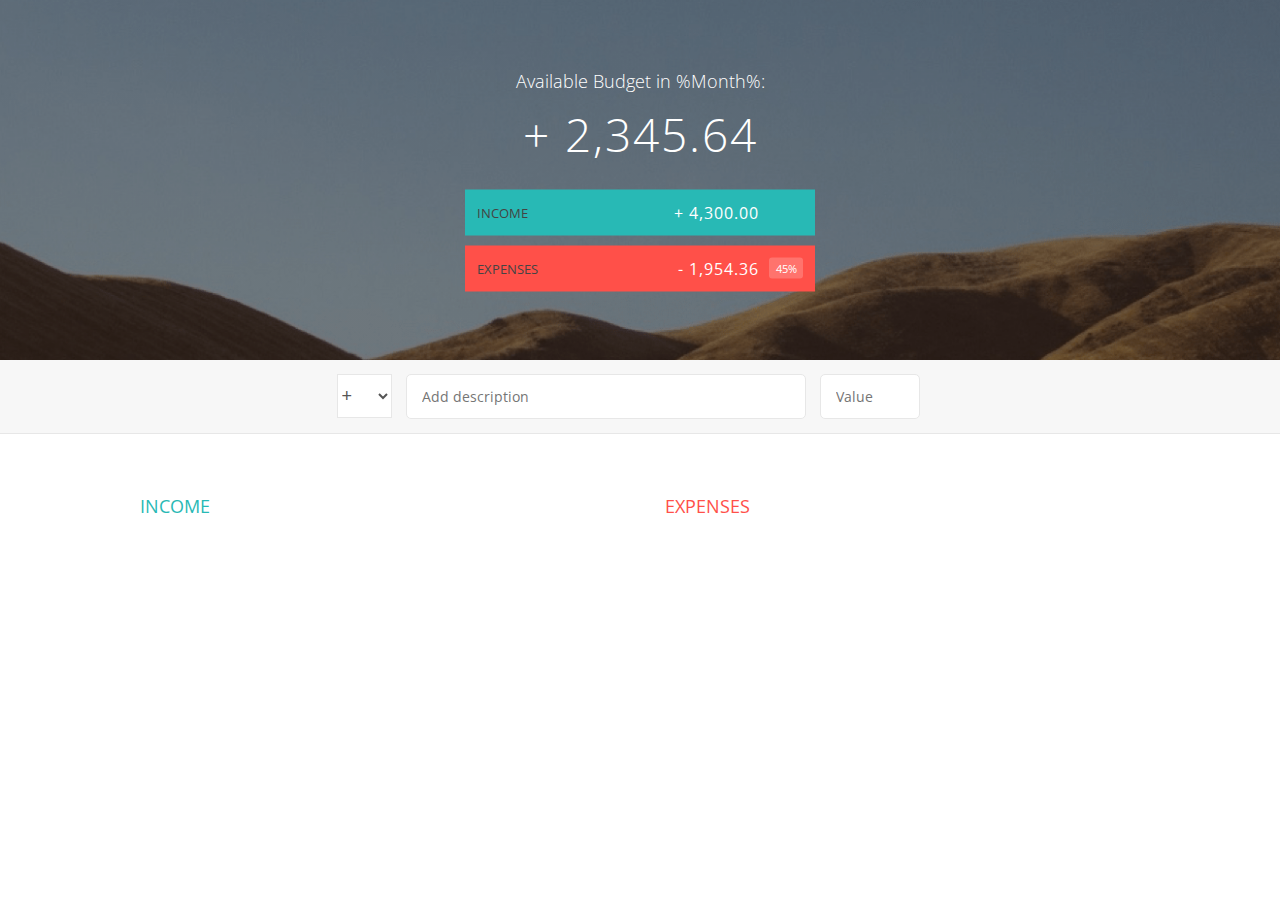
==== index.html @ 8ce370a0 "Initial commit" ====
<!DOCTYPE html>
<html lang="en">
    <head>
        <meta charset="UTF-8">
        <link href="https://fonts.googleapis.com/css?family=Open+Sans:100,300,400,600" rel="stylesheet" type="text/css">
        <link href="http://code.ionicframework.com/ionicons/2.0.1/css/ionicons.min.css" rel="stylesheet" type="text/css">
        <link type="text/css" rel="stylesheet" href="style.css">
        <title>Budgety</title>
    </head>
    <body>
        
        <div class="top">
            <div class="budget">
                <div class="budget__title">
                    Available Budget in <span class="budget__title--month">%Month%</span>:
                </div>
                
                <div class="budget__value">+ 2,345.64</div>
                
                <div class="budget__income clearfix">
                    <div class="budget__income--text">Income</div>
                    <div class="right">
                        <div class="budget__income--value">+ 4,300.00</div>
                        <div class="budget__income--percentage">&nbsp;</div>
                    </div>
                </div>
                
                <div class="budget__expenses clearfix">
                    <div class="budget__expenses--text">Expenses</div>
                    <div class="right clearfix">
                        <div class="budget__expenses--value">- 1,954.36</div>
                        <div class="budget__expenses--percentage">45%</div>
                    </div>
                </div>
            </div>
        </div>
        
        
        
        <div class="bottom">
            <div class="add">
                <div class="add__container">
                    <select class="add__type">
                        <option value="inc" selected>+</option>
                        <option value="exp">-</option>
                    </select>
                    <input type="text" class="add__description" placeholder="Add description">
                    <input type="number" class="add__value" placeholder="Value">
                    <button class="add__btn"><i class="ion-ios-checkmark-outline"></i></button>
                </div>
            </div>
            
            <div class="container clearfix">
                <div class="income">
                    <h2 class="icome__title">Income</h2>
                    
                    <div class="income__list">
                       
                        <!--
                        <div class="item clearfix" id="income-0">
                            <div class="item__description">Salary</div>
                            <div class="right clearfix">
                                <div class="item__value">+ 2,100.00</div>
                                <div class="item__delete">
                                    <button class="item__delete--btn"><i class="ion-ios-close-outline"></i></button>
                                </div>
                            </div>
                        </div>
                        
                        <div class="item clearfix" id="income-1">
                            <div class="item__description">Sold car</div>
                            <div class="right clearfix">
                                <div class="item__value">+ 1,500.00</div>
                                <div class="item__delete">
                                    <button class="item__delete--btn"><i class="ion-ios-close-outline"></i></button>
                                </div>
                            </div>
                        </div>
                        -->
                        
                    </div>
                </div>
                
                
                
                <div class="expenses">
                    <h2 class="expenses__title">Expenses</h2>
                    
                    <div class="expenses__list">
                       
                        <!--
                        <div class="item clearfix" id="expense-0">
                            <div class="item__description">Apartment rent</div>
                            <div class="right clearfix">
                                <div class="item__value">- 900.00</div>
                                <div class="item__percentage">21%</div>
                                <div class="item__delete">
                                    <button class="item__delete--btn"><i class="ion-ios-close-outline"></i></button>
                                </div>
                            </div>
                        </div>

                        <div class="item clearfix" id="expense-1">
                            <div class="item__description">Grocery shopping</div>
                            <div class="right clearfix">
                                <div class="item__value">- 435.28</div>
                                <div class="item__percentage">10%</div>
                                <div class="item__delete">
                                    <button class="item__delete--btn"><i class="ion-ios-close-outline"></i></button>
                                </div>
                            </div>
                        </div>
                        -->
                        
                    </div>
                </div>
            </div>
            
            
        </div>
        
        <script src="app.js"></script>
    </body>
</html>
---- style.css ----
/**********************************************
*** GENERAL
**********************************************/

* {
    margin: 0;
    padding: 0;
    box-sizing: border-box;
}

.clearfix::after {
    content: "";
    display: table;
    clear: both;
}

body {
    color: #555;
    font-family: Open Sans;
    font-size: 16px;
    position: relative;
    height: 100vh;
    font-weight: 400;
}

.right { float: right; }
.red { color: #FF5049 !important; }
.red-focus:focus { border: 1px solid #FF5049 !important; }

/**********************************************
*** TOP PART
**********************************************/

.top {
    height: 40vh;
    background-image: linear-gradient(rgba(0, 0, 0, 0.35), rgba(0, 0, 0, 0.35)), url(back.png);
    background-size: cover;
    background-position: center;
    position: relative;
}

.budget {
    position: absolute;
    width: 350px;
    top: 50%;
    left: 50%;
    transform: translate(-50%, -50%);
    color: #fff;
}

.budget__title {
    font-size: 18px;
    text-align: center;
    margin-bottom: 10px;
    font-weight: 300;
}

.budget__value {
    font-weight: 300;
    font-size: 46px;
    text-align: center;
    margin-bottom: 25px;
    letter-spacing: 2px;
}

.budget__income,
.budget__expenses {
    padding: 12px;
    text-transform: uppercase;
}

.budget__income {
    margin-bottom: 10px;
    background-color: #28B9B5;
}

.budget__expenses {
    background-color: #FF5049;
}

.budget__income--text,
.budget__expenses--text {
    float: left;
    font-size: 13px;
    color: #444;
    margin-top: 2px;
}

.budget__income--value,
.budget__expenses--value {
    letter-spacing: 1px;
    float: left;
}

.budget__income--percentage,
.budget__expenses--percentage {
    float: left;
    width: 34px;
    font-size: 11px;
    padding: 3px 0;
    margin-left: 10px;
}

.budget__expenses--percentage {
    background-color: rgba(255, 255, 255, 0.2);
    text-align: center;
    border-radius: 3px;
}


/**********************************************
*** BOTTOM PART
**********************************************/

/***** FORM *****/
.add {
    padding: 14px;
    border-bottom: 1px solid #e7e7e7;
    background-color: #f7f7f7;
}

.add__container {
    margin: 0 auto;
    text-align: center;
}

.add__type {
    width: 55px;
    border: 1px solid #e7e7e7;
    height: 44px;
    font-size: 18px;
    color: inherit;
    background-color: #fff;
    margin-right: 10px;
    font-weight: 300;
    transition: border 0.3s;
}

.add__description,
.add__value {
    border: 1px solid #e7e7e7;
    background-color: #fff;
    color: inherit;
    font-family: inherit;
    font-size: 14px;
    padding: 12px 15px;
    margin-right: 10px;
    border-radius: 5px;
    transition: border 0.3s;
}

.add__description { width: 400px;}
.add__value { width: 100px;}

.add__btn {
    font-size: 35px;
    background: none;
    border: none;
    color: #28B9B5;
    cursor: pointer;
    display: inline-block;
    vertical-align: middle;
    line-height: 1.1;
    margin-left: 10px;
}

.add__btn:active { transform: translateY(2px); }

.add__type:focus,
.add__description:focus,
.add__value:focus {
    outline: none;
    border: 1px solid #28B9B5;
}

.add__btn:focus { outline: none; }

/***** LISTS *****/
.container {
    width: 1000px;
    margin: 60px auto;
}

.income {
    float: left;
    width: 475px;
    margin-right: 50px;
}

.expenses {
    float: left;
    width: 475px;
}

h2 {
    text-transform: uppercase;
    font-size: 18px;
    font-weight: 400;
    margin-bottom: 15px;
}

.icome__title { color: #28B9B5; }
.expenses__title { color: #FF5049; }

.item {
    padding: 13px;
    border-bottom: 1px solid #e7e7e7;
}

.item:first-child { border-top: 1px solid #e7e7e7; }
.item:nth-child(even) { background-color: #f7f7f7; }

.item__description {
    float: left;
}

.item__value {
    float: left;
    transition: transform 0.3s;
}

.item__percentage {
    float: left;
    margin-left: 20px;
    transition: transform 0.3s;
    font-size: 11px;
    background-color: #FFDAD9;
    padding: 3px;
    border-radius: 3px;
    width: 32px;
    text-align: center;
}

.income .item__value,
.income .item__delete--btn {
    color: #28B9B5;
}

.expenses .item__value,
.expenses .item__percentage,
.expenses .item__delete--btn {
    color: #FF5049;
}


.item__delete {
    float: left;
}

.item__delete--btn {
    font-size: 22px;
    background: none;
    border: none;
    cursor: pointer;
    display: inline-block;
    vertical-align: middle;
    line-height: 1;
    display: none;
}

.item__delete--btn:focus { outline: none; }
.item__delete--btn:active { transform: translateY(2px); }

.item:hover .item__delete--btn { display: block; }
.item:hover .item__value { transform: translateX(-20px); }
.item:hover .item__percentage { transform: translateX(-20px); }


.unpaid {
    background-color: #FFDAD9 !important;
    cursor: pointer;
    color: #FF5049;

}

.unpaid .item__percentage { box-shadow: 0 2px 6px 0 rgba(0, 0, 0, 0.1); }
.unpaid:hover .item__description { font-weight: 900; }
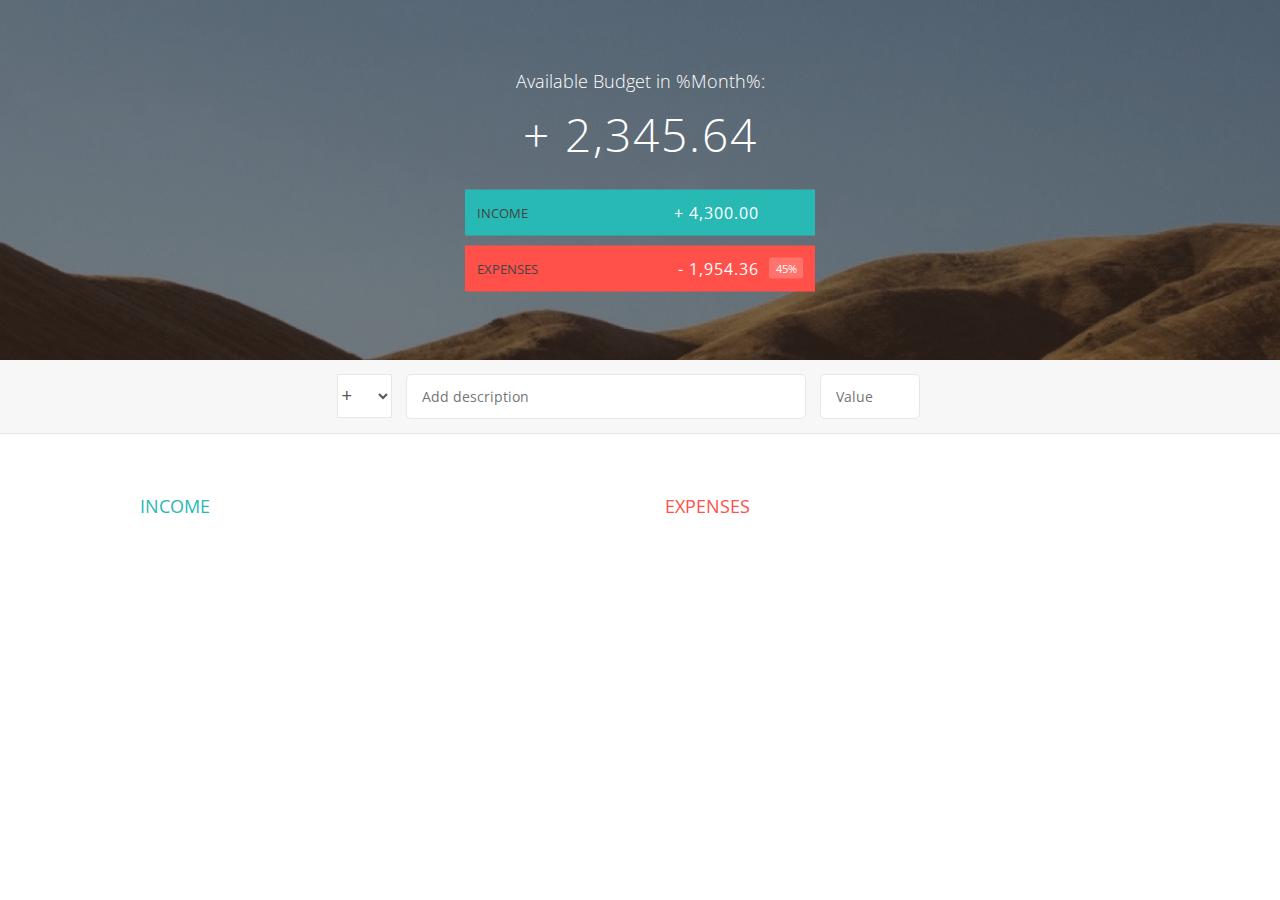
==== commit 94b771a8: "changed from http to https" ====
--- a/index.html
+++ b/index.html
@@ -1,62 +1,72 @@
 <!DOCTYPE html>
 <html lang="en">
-    <head>
-        <meta charset="UTF-8">
-        <link href="https://fonts.googleapis.com/css?family=Open+Sans:100,300,400,600" rel="stylesheet" type="text/css">
-        <link href="http://code.ionicframework.com/ionicons/2.0.1/css/ionicons.min.css" rel="stylesheet" type="text/css">
-        <link type="text/css" rel="stylesheet" href="style.css">
-        <title>Budgety</title>
-    </head>
-    <body>
-        
-        <div class="top">
-            <div class="budget">
-                <div class="budget__title">
-                    Available Budget in <span class="budget__title--month">%Month%</span>:
-                </div>
-                
-                <div class="budget__value">+ 2,345.64</div>
-                
-                <div class="budget__income clearfix">
-                    <div class="budget__income--text">Income</div>
-                    <div class="right">
-                        <div class="budget__income--value">+ 4,300.00</div>
-                        <div class="budget__income--percentage">&nbsp;</div>
-                    </div>
-                </div>
-                
-                <div class="budget__expenses clearfix">
-                    <div class="budget__expenses--text">Expenses</div>
-                    <div class="right clearfix">
-                        <div class="budget__expenses--value">- 1,954.36</div>
-                        <div class="budget__expenses--percentage">45%</div>
-                    </div>
-                </div>
-            </div>
+  <head>
+    <meta charset="UTF-8" />
+    <link
+      href="https://fonts.googleapis.com/css?family=Open+Sans:100,300,400,600"
+      rel="stylesheet"
+      type="text/css"
+    />
+    <link
+      href="https://code.ionicframework.com/ionicons/2.0.1/css/ionicons.min.css"
+      rel="stylesheet"
+      type="text/css"
+    />
+    <link type="text/css" rel="stylesheet" href="style.css" />
+    <title>Budget App 2020</title>
+  </head>
+  <body>
+    <div class="top">
+      <div class="budget">
+        <div class="budget__title">
+          Available Budget in <span class="budget__title--month">%Month%</span>:
         </div>
-        
-        
-        
-        <div class="bottom">
-            <div class="add">
-                <div class="add__container">
-                    <select class="add__type">
-                        <option value="inc" selected>+</option>
-                        <option value="exp">-</option>
-                    </select>
-                    <input type="text" class="add__description" placeholder="Add description">
-                    <input type="number" class="add__value" placeholder="Value">
-                    <button class="add__btn"><i class="ion-ios-checkmark-outline"></i></button>
-                </div>
-            </div>
-            
-            <div class="container clearfix">
-                <div class="income">
-                    <h2 class="icome__title">Income</h2>
-                    
-                    <div class="income__list">
-                       
-                        <!--
+
+        <div class="budget__value">+ 2,345.64</div>
+
+        <div class="budget__income clearfix">
+          <div class="budget__income--text">Income</div>
+          <div class="right">
+            <div class="budget__income--value">+ 4,300.00</div>
+            <div class="budget__income--percentage">&nbsp;</div>
+          </div>
+        </div>
+
+        <div class="budget__expenses clearfix">
+          <div class="budget__expenses--text">Expenses</div>
+          <div class="right clearfix">
+            <div class="budget__expenses--value">- 1,954.36</div>
+            <div class="budget__expenses--percentage">45%</div>
+          </div>
+        </div>
+      </div>
+    </div>
+
+    <div class="bottom">
+      <div class="add">
+        <div class="add__container">
+          <select class="add__type">
+            <option value="inc" selected>+</option>
+            <option value="exp">-</option>
+          </select>
+          <input
+            type="text"
+            class="add__description"
+            placeholder="Add description"
+          />
+          <input type="number" class="add__value" placeholder="Value" />
+          <button class="add__btn">
+            <i class="ion-ios-checkmark-outline"></i>
+          </button>
+        </div>
+      </div>
+
+      <div class="container clearfix">
+        <div class="income">
+          <h2 class="icome__title">Income</h2>
+
+          <div class="income__list">
+            <!--
                         <div class="item clearfix" id="income-0">
                             <div class="item__description">Salary</div>
                             <div class="right clearfix">
@@ -77,18 +87,14 @@
                             </div>
                         </div>
                         -->
-                        
-                    </div>
-                </div>
-                
-                
-                
-                <div class="expenses">
-                    <h2 class="expenses__title">Expenses</h2>
-                    
-                    <div class="expenses__list">
-                       
-                        <!--
+          </div>
+        </div>
+
+        <div class="expenses">
+          <h2 class="expenses__title">Expenses</h2>
+
+          <div class="expenses__list">
+            <!--
                         <div class="item clearfix" id="expense-0">
                             <div class="item__description">Apartment rent</div>
                             <div class="right clearfix">
@@ -111,14 +117,11 @@
                             </div>
                         </div>
                         -->
-                        
-                    </div>
-                </div>
-            </div>
-            
-            
+          </div>
         </div>
-        
-        <script src="app.js"></script>
-    </body>
-</html>+      </div>
+    </div>
+
+    <script src="app.js"></script>
+  </body>
+</html>
--- a/style.css
+++ b/style.css
@@ -3,110 +3,116 @@
 **********************************************/
 
 * {
-    margin: 0;
-    padding: 0;
-    box-sizing: border-box;
+  margin: 0;
+  padding: 0;
+  box-sizing: border-box;
 }
 
 .clearfix::after {
-    content: "";
-    display: table;
-    clear: both;
+  content: '';
+  display: table;
+  clear: both;
 }
 
 body {
-    color: #555;
-    font-family: Open Sans;
-    font-size: 16px;
-    position: relative;
-    height: 100vh;
-    font-weight: 400;
-}
-
-.right { float: right; }
-.red { color: #FF5049 !important; }
-.red-focus:focus { border: 1px solid #FF5049 !important; }
+  color: #555;
+  font-family: Open Sans;
+  font-size: 16px;
+  position: relative;
+  height: 100vh;
+  font-weight: 400;
+}
+
+.right {
+  float: right;
+}
+.red {
+  color: #ff5049 !important;
+}
+.red-focus:focus {
+  border: 1px solid #ff5049 !important;
+}
 
 /**********************************************
 *** TOP PART
 **********************************************/
 
 .top {
-    height: 40vh;
-    background-image: linear-gradient(rgba(0, 0, 0, 0.35), rgba(0, 0, 0, 0.35)), url(back.png);
-    background-size: cover;
-    background-position: center;
-    position: relative;
+  height: 40vh;
+  background-image: linear-gradient(rgba(0, 0, 0, 0.35), rgba(0, 0, 0, 0.35)),
+    url(back.png);
+  background-size: cover;
+  background-position: center;
+  position: relative;
 }
 
 .budget {
-    position: absolute;
-    width: 350px;
-    top: 50%;
-    left: 50%;
-    transform: translate(-50%, -50%);
-    color: #fff;
+  position: absolute;
+  width: 350px;
+  top: 50%;
+  left: 50%;
+  transform: translate(-50%, -50%);
+  color: #fff;
 }
 
 .budget__title {
-    font-size: 18px;
-    text-align: center;
-    margin-bottom: 10px;
-    font-weight: 300;
+  font-size: 18px;
+  text-align: center;
+  margin-bottom: 10px;
+  font-weight: 300;
 }
 
 .budget__value {
-    font-weight: 300;
-    font-size: 46px;
-    text-align: center;
-    margin-bottom: 25px;
-    letter-spacing: 2px;
+  font-weight: 300;
+  font-size: 46px;
+  text-align: center;
+  margin-bottom: 25px;
+  letter-spacing: 2px;
 }
 
 .budget__income,
 .budget__expenses {
-    padding: 12px;
-    text-transform: uppercase;
+  padding: 12px;
+  text-transform: uppercase;
 }
 
 .budget__income {
-    margin-bottom: 10px;
-    background-color: #28B9B5;
+  margin-bottom: 10px;
+  background-color: #28b9b5;
 }
 
 .budget__expenses {
-    background-color: #FF5049;
+  background-color: #ff5049;
 }
 
 .budget__income--text,
 .budget__expenses--text {
-    float: left;
-    font-size: 13px;
-    color: #444;
-    margin-top: 2px;
+  float: left;
+  font-size: 13px;
+  color: #444;
+  margin-top: 2px;
 }
 
 .budget__income--value,
 .budget__expenses--value {
-    letter-spacing: 1px;
-    float: left;
+  letter-spacing: 1px;
+  float: left;
 }
 
 .budget__income--percentage,
 .budget__expenses--percentage {
-    float: left;
-    width: 34px;
-    font-size: 11px;
-    padding: 3px 0;
-    margin-left: 10px;
+  float: left;
+  width: 34px;
+  font-size: 11px;
+  padding: 3px 0;
+  margin-left: 10px;
 }
 
 .budget__expenses--percentage {
-    background-color: rgba(255, 255, 255, 0.2);
-    text-align: center;
-    border-radius: 3px;
-}
-
+  background-color: rgba(255, 255, 255, 0.2);
+  text-align: center;
+  border-radius: 3px;
+}
 
 /**********************************************
 *** BOTTOM PART
@@ -114,165 +120,192 @@
 
 /***** FORM *****/
 .add {
-    padding: 14px;
-    border-bottom: 1px solid #e7e7e7;
-    background-color: #f7f7f7;
+  padding: 14px;
+  border-bottom: 1px solid #e7e7e7;
+  background-color: #f7f7f7;
 }
 
 .add__container {
-    margin: 0 auto;
-    text-align: center;
+  margin: 0 auto;
+  text-align: center;
 }
 
 .add__type {
-    width: 55px;
-    border: 1px solid #e7e7e7;
-    height: 44px;
-    font-size: 18px;
-    color: inherit;
-    background-color: #fff;
-    margin-right: 10px;
-    font-weight: 300;
-    transition: border 0.3s;
+  width: 55px;
+  border: 1px solid #e7e7e7;
+  height: 44px;
+  font-size: 18px;
+  color: inherit;
+  background-color: #fff;
+  margin-right: 10px;
+  font-weight: 300;
+  transition: border 0.3s;
 }
 
 .add__description,
 .add__value {
-    border: 1px solid #e7e7e7;
-    background-color: #fff;
-    color: inherit;
-    font-family: inherit;
-    font-size: 14px;
-    padding: 12px 15px;
-    margin-right: 10px;
-    border-radius: 5px;
-    transition: border 0.3s;
-}
-
-.add__description { width: 400px;}
-.add__value { width: 100px;}
+  border: 1px solid #e7e7e7;
+  background-color: #fff;
+  color: inherit;
+  font-family: inherit;
+  font-size: 14px;
+  padding: 12px 15px;
+  margin-right: 10px;
+  border-radius: 5px;
+  transition: border 0.3s;
+}
+
+.add__description {
+  width: 400px;
+}
+.add__value {
+  width: 100px;
+}
 
 .add__btn {
-    font-size: 35px;
-    background: none;
-    border: none;
-    color: #28B9B5;
-    cursor: pointer;
-    display: inline-block;
-    vertical-align: middle;
-    line-height: 1.1;
-    margin-left: 10px;
-}
-
-.add__btn:active { transform: translateY(2px); }
+  font-size: 35px;
+  background: none;
+  border: none;
+  color: #28b9b5;
+  cursor: pointer;
+  display: inline-block;
+  vertical-align: middle;
+  line-height: 1.1;
+  margin-left: 10px;
+}
+
+.add__btn:active {
+  transform: translateY(2px);
+}
 
 .add__type:focus,
 .add__description:focus,
 .add__value:focus {
-    outline: none;
-    border: 1px solid #28B9B5;
-}
-
-.add__btn:focus { outline: none; }
+  outline: none;
+  border: 1px solid #28b9b5;
+}
+
+.add__btn:focus {
+  outline: none;
+}
 
 /***** LISTS *****/
 .container {
-    width: 1000px;
-    margin: 60px auto;
+  width: 1000px;
+  margin: 60px auto;
+  /* border: 1px solid black; */
 }
 
 .income {
-    float: left;
-    width: 475px;
-    margin-right: 50px;
+  float: left;
+  width: 475px;
+  margin-right: 50px;
 }
 
 .expenses {
-    float: left;
-    width: 475px;
+  float: left;
+  width: 475px;
 }
 
 h2 {
-    text-transform: uppercase;
-    font-size: 18px;
-    font-weight: 400;
-    margin-bottom: 15px;
-}
-
-.icome__title { color: #28B9B5; }
-.expenses__title { color: #FF5049; }
+  text-transform: uppercase;
+  font-size: 18px;
+  font-weight: 400;
+  margin-bottom: 15px;
+}
+
+.icome__title {
+  color: #28b9b5;
+}
+.expenses__title {
+  color: #ff5049;
+}
 
 .item {
-    padding: 13px;
-    border-bottom: 1px solid #e7e7e7;
-}
-
-.item:first-child { border-top: 1px solid #e7e7e7; }
-.item:nth-child(even) { background-color: #f7f7f7; }
+  padding: 13px;
+  border-bottom: 1px solid #e7e7e7;
+}
+
+.item:first-child {
+  border-top: 1px solid #e7e7e7;
+}
+.item:nth-child(even) {
+  background-color: #f7f7f7;
+}
 
 .item__description {
-    float: left;
+  float: left;
 }
 
 .item__value {
-    float: left;
-    transition: transform 0.3s;
+  float: left;
+  transition: transform 0.3s;
 }
 
 .item__percentage {
-    float: left;
-    margin-left: 20px;
-    transition: transform 0.3s;
-    font-size: 11px;
-    background-color: #FFDAD9;
-    padding: 3px;
-    border-radius: 3px;
-    width: 32px;
-    text-align: center;
+  float: left;
+  margin-left: 20px;
+  transition: transform 0.3s;
+  font-size: 11px;
+  background-color: #ffdad9;
+  padding: 3px;
+  border-radius: 3px;
+  width: 32px;
+  text-align: center;
 }
 
 .income .item__value,
 .income .item__delete--btn {
-    color: #28B9B5;
+  color: #28b9b5;
 }
 
 .expenses .item__value,
 .expenses .item__percentage,
 .expenses .item__delete--btn {
-    color: #FF5049;
-}
-
+  color: #ff5049;
+}
 
 .item__delete {
-    float: left;
+  float: left;
 }
 
 .item__delete--btn {
-    font-size: 22px;
-    background: none;
-    border: none;
-    cursor: pointer;
-    display: inline-block;
-    vertical-align: middle;
-    line-height: 1;
-    display: none;
-}
-
-.item__delete--btn:focus { outline: none; }
-.item__delete--btn:active { transform: translateY(2px); }
-
-.item:hover .item__delete--btn { display: block; }
-.item:hover .item__value { transform: translateX(-20px); }
-.item:hover .item__percentage { transform: translateX(-20px); }
-
+  font-size: 22px;
+  background: none;
+  border: none;
+  cursor: pointer;
+  display: inline-block;
+  vertical-align: middle;
+  line-height: 1;
+  display: none;
+}
+
+.item__delete--btn:focus {
+  outline: none;
+}
+.item__delete--btn:active {
+  transform: translateY(2px);
+}
+
+.item:hover .item__delete--btn {
+  display: block;
+}
+.item:hover .item__value {
+  transform: translateX(-20px);
+}
+.item:hover .item__percentage {
+  transform: translateX(-20px);
+}
 
 .unpaid {
-    background-color: #FFDAD9 !important;
-    cursor: pointer;
-    color: #FF5049;
-
-}
-
-.unpaid .item__percentage { box-shadow: 0 2px 6px 0 rgba(0, 0, 0, 0.1); }
-.unpaid:hover .item__description { font-weight: 900; }
-
+  background-color: #ffdad9 !important;
+  cursor: pointer;
+  color: #ff5049;
+}
+
+.unpaid .item__percentage {
+  box-shadow: 0 2px 6px 0 rgba(0, 0, 0, 0.1);
+}
+.unpaid:hover .item__description {
+  font-weight: 900;
+}
